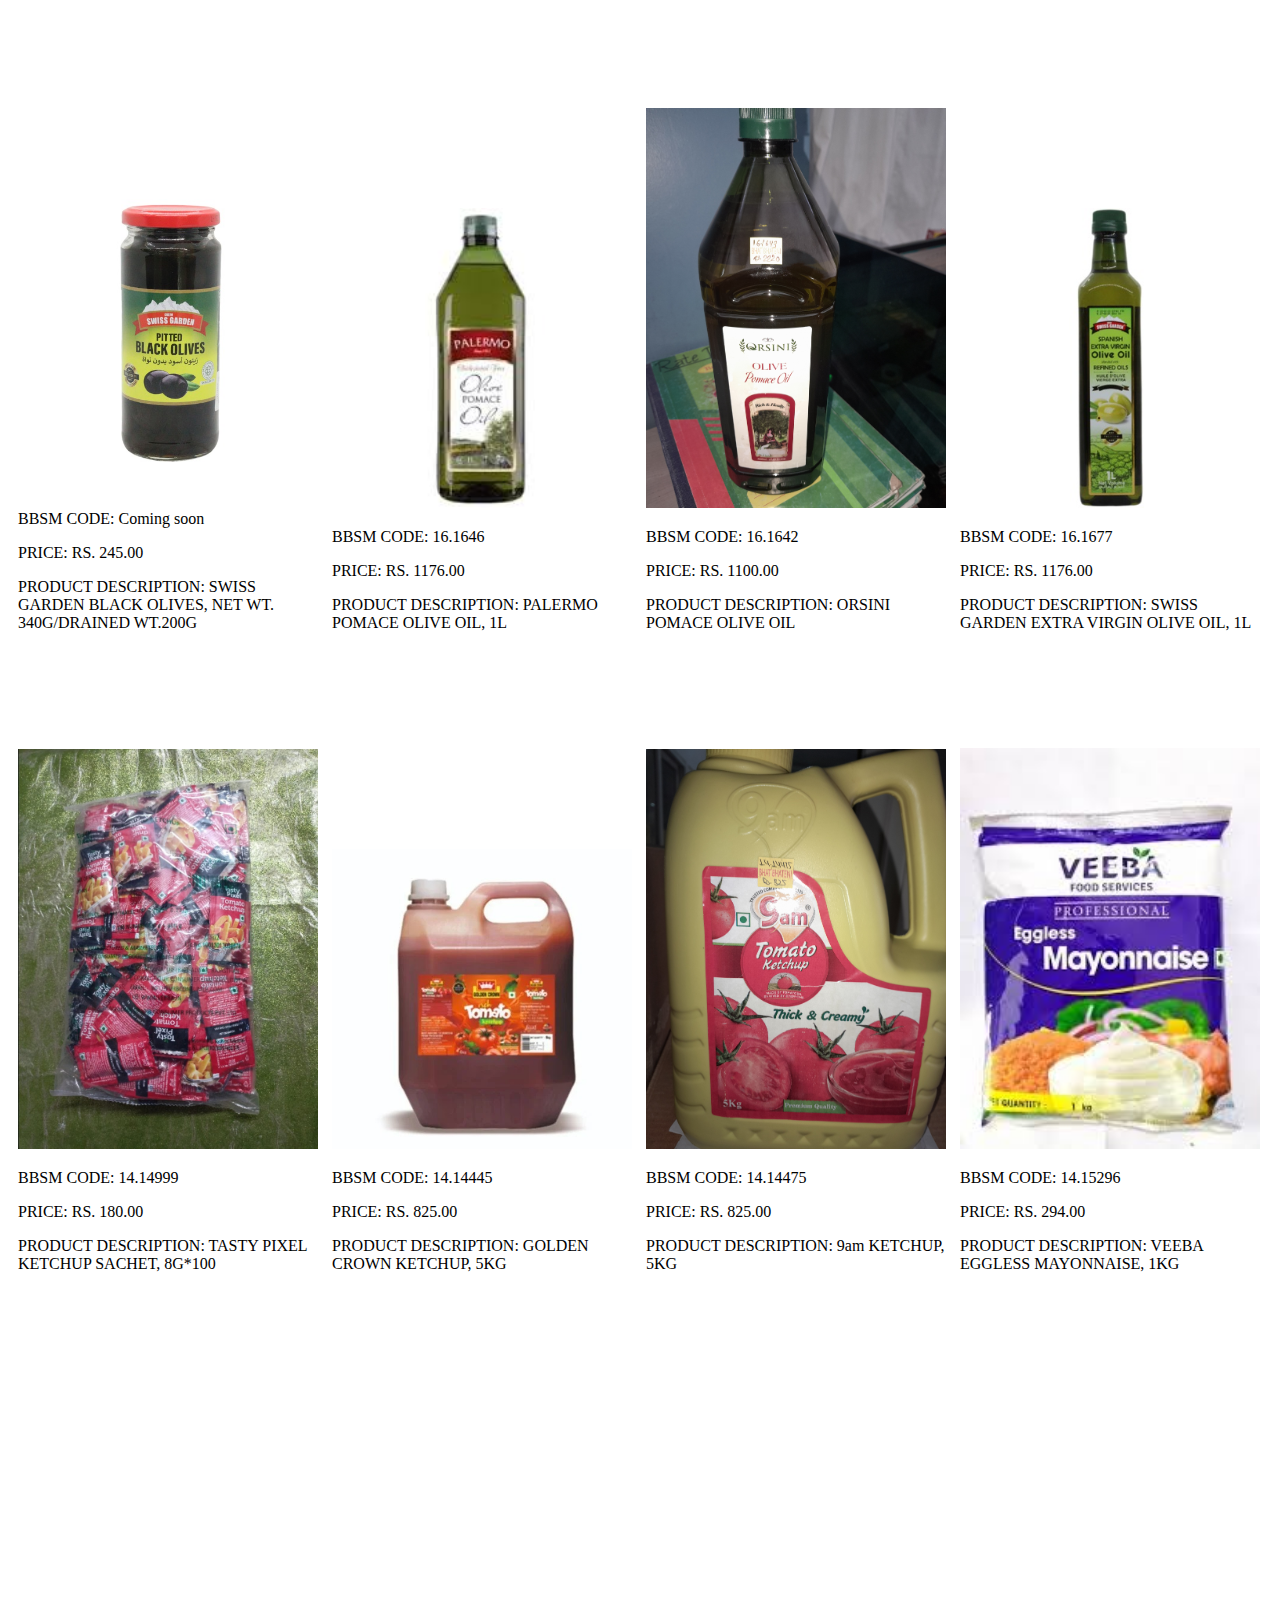
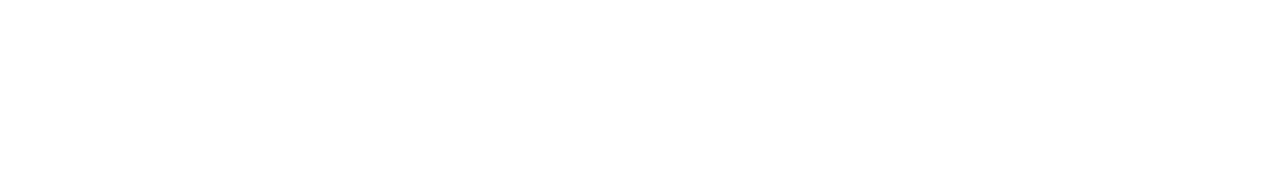
==== index.html @ e9f1bc5b "Add files via upload" ====
<!DOCTYPE html>
<html lang = "en">

<!--

<?xml version = 1.0"?>
<!DOCTYPE html PUBLIC "-//W3C//DTD XHTML 1.0 Strict//EN"
	"http://www.w3.org/TR/xhtml1/DTD/xhtml1-strict.dtd">
-->	
	
<!--index.html-->

<!--
<html xmlns = "http://www.w3.org/1999/xhtml">
-->
	<head>
		<meta charset="utf-8">
		<title>Welcome File</title>
		<style>
			.logoDiv{
				margin-top:100px;
				margin-left: 10px;
				display: inline-block;
				}
				
			.logoPic{
				width: 300px;
				
				}
				
			.lettersLogo{
				width:300px;
				}
				
			.bodyCSS{
				margin-bottom: 500px;
				}
		</style>		
	</head>

	<body class = "bodyCSS">
		
				<div class = "logoDiv">
					
					<div class = "imageLogo">
						<img class = "logoPic" src ="images/swissGardenBlackOlives.jpg">
					</div>
					
					
					<p class = "lettersLogo">BBSM CODE: Coming soon</p>
					<p class = "lettersLogo">PRICE: RS. 245.00</p>
					<p class = "lettersLogo">PRODUCT DESCRIPTION: SWISS GARDEN BLACK OLIVES, NET WT. 340G/DRAINED WT.200G</p>

				</div>	
			
						<div class = "logoDiv">
				
				<div class = "imageLogo">
					<img class = "logoPic" src ="images/palermoOliveOil.jpg">
				</div>
				
				
				<p class = "lettersLogo">BBSM CODE: 16.1646</p>
				<p class = "lettersLogo">PRICE: RS. 1176.00</p>
				<p class = "lettersLogo">PRODUCT DESCRIPTION: PALERMO POMACE OLIVE OIL, 1L</p>

			</div>	
			
			</div>	
			
						<div class = "logoDiv">
				
				<div class = "imageLogo">
					<img class = "logoPic" src ="images/orsiniOliveOil.jpg">
				</div>
				
				
				<p class = "lettersLogo">BBSM CODE: 16.1642</p>
				<p class = "lettersLogo">PRICE: RS. 1100.00</p>
				<p class = "lettersLogo">PRODUCT DESCRIPTION: ORSINI POMACE OLIVE OIL</p>

			</div>

			</div>	
			
						<div class = "logoDiv">
				
				<div class = "imageLogo">
					<img class = "logoPic" src ="images/swissGardenOliveOil.jpg">
				</div>
				
				
				<p class = "lettersLogo">BBSM CODE: 16.1677</p>
				<p class = "lettersLogo">PRICE: RS. 1176.00</p>
				<p class = "lettersLogo">PRODUCT DESCRIPTION: SWISS GARDEN EXTRA VIRGIN OLIVE OIL, 1L</p>

			</div>		

			</div>	
			
						<div class = "logoDiv">
				
				<div class = "imageLogo">
					<img class = "logoPic" src ="images/TPKetchupSachet.jpg">
				</div>
				
				
				<p class = "lettersLogo">BBSM CODE: 14.14999</p>
				<p class = "lettersLogo">PRICE: RS. 180.00</p>
				<p class = "lettersLogo">PRODUCT DESCRIPTION: TASTY PIXEL KETCHUP SACHET, 8G*100</p>

			</div>		

			</div>		

			</div>	
			
						<div class = "logoDiv">
				
				<div class = "imageLogo">
					<img class = "logoPic" src ="images/GCKetchup.jpg">
				</div>
				
				
				<p class = "lettersLogo">BBSM CODE: 14.14445</p>
				<p class = "lettersLogo">PRICE: RS. 825.00</p>
				<p class = "lettersLogo">PRODUCT DESCRIPTION: GOLDEN CROWN KETCHUP, 5KG</p>

			</div>		

			</div>	
			
						<div class = "logoDiv">
				
				<div class = "imageLogo">
					<img class = "logoPic" src ="images/9amKetchup.jpg">
				</div>
				
				
				<p class = "lettersLogo">BBSM CODE: 14.14475</p>
				<p class = "lettersLogo">PRICE: RS. 825.00</p>
				<p class = "lettersLogo">PRODUCT DESCRIPTION: 9am KETCHUP, 5KG</p>

			</div>	

				<div class = "logoDiv">
					
					<div class = "imageLogo">
						<img class = "logoPic" src ="images/veebaMayo.jpg">
					</div>
					
					
					<p class = "lettersLogo">BBSM CODE: 14.15296</p>
					<p class = "lettersLogo">PRICE: RS. 294.00</p>
					<p class = "lettersLogo">PRODUCT DESCRIPTION: VEEBA EGGLESS MAYONNAISE, 1KG</p>

				</div>	
			
	</body>		
</html>
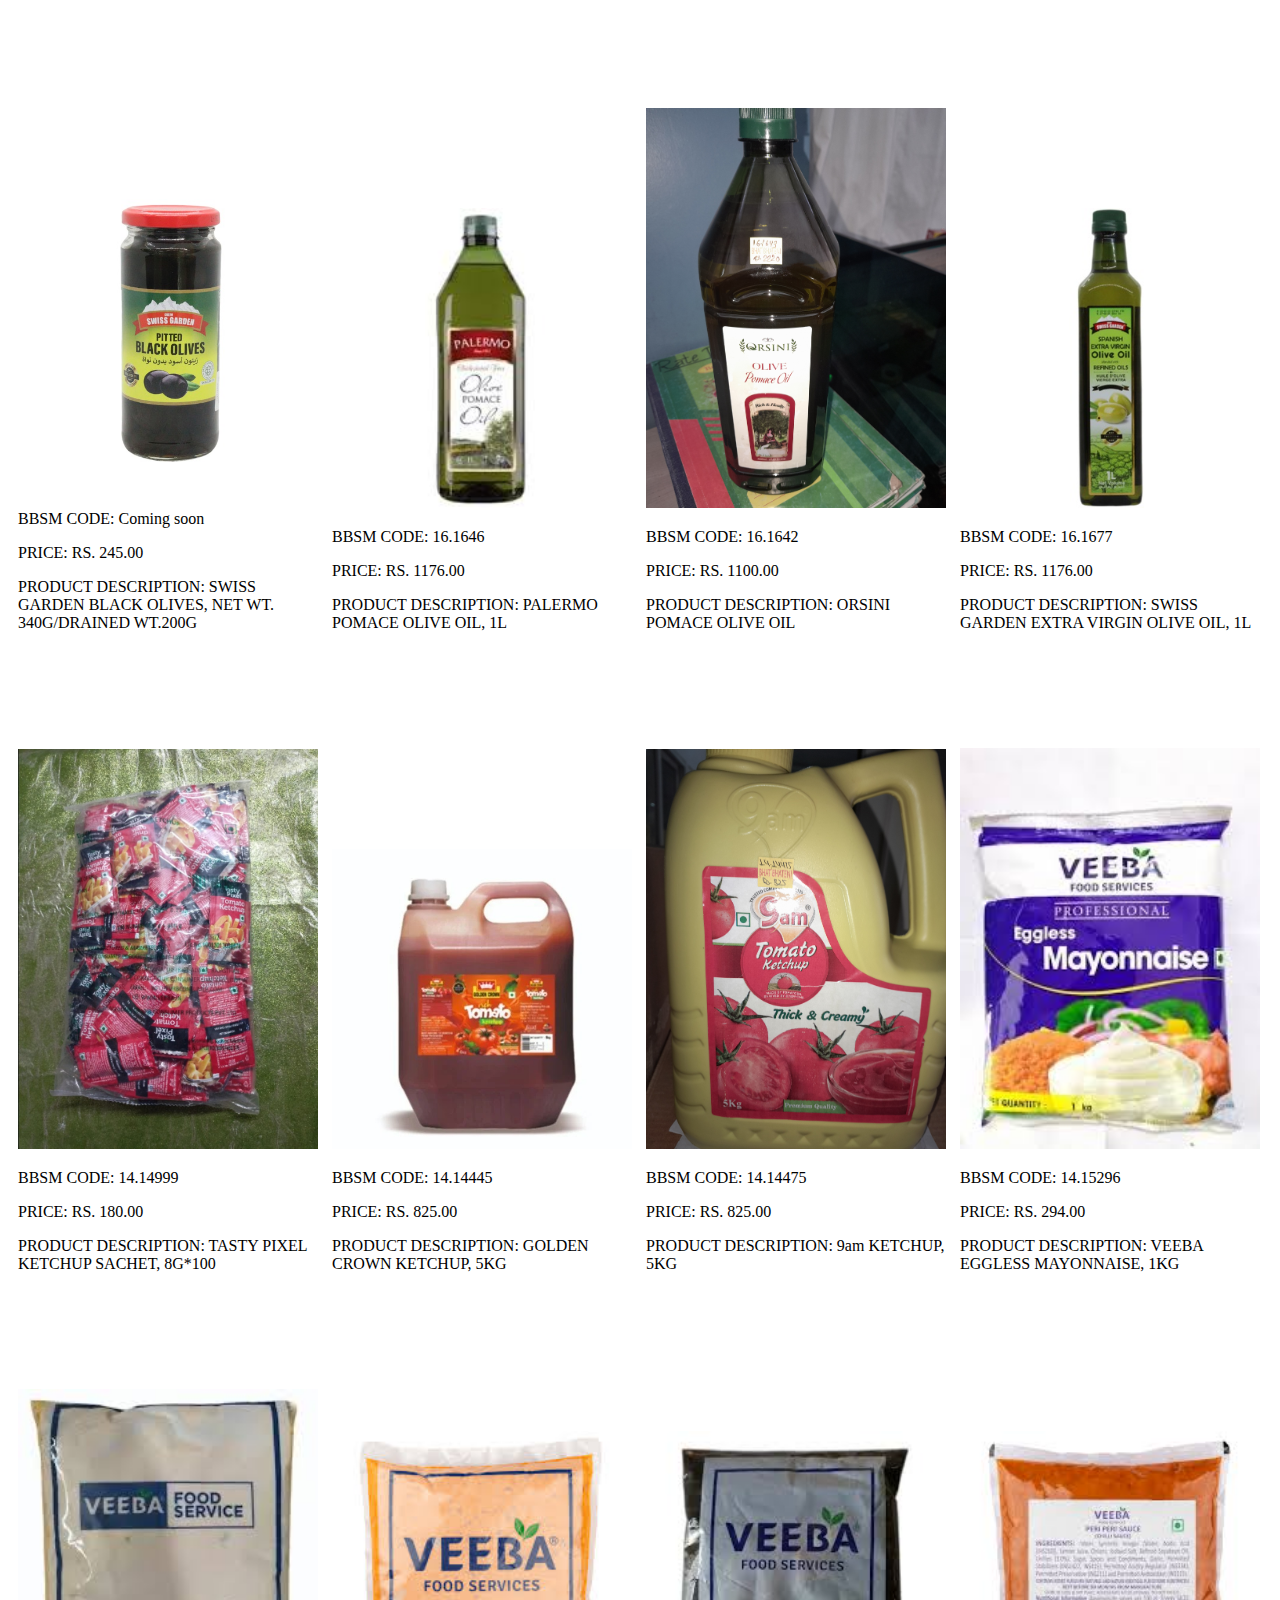
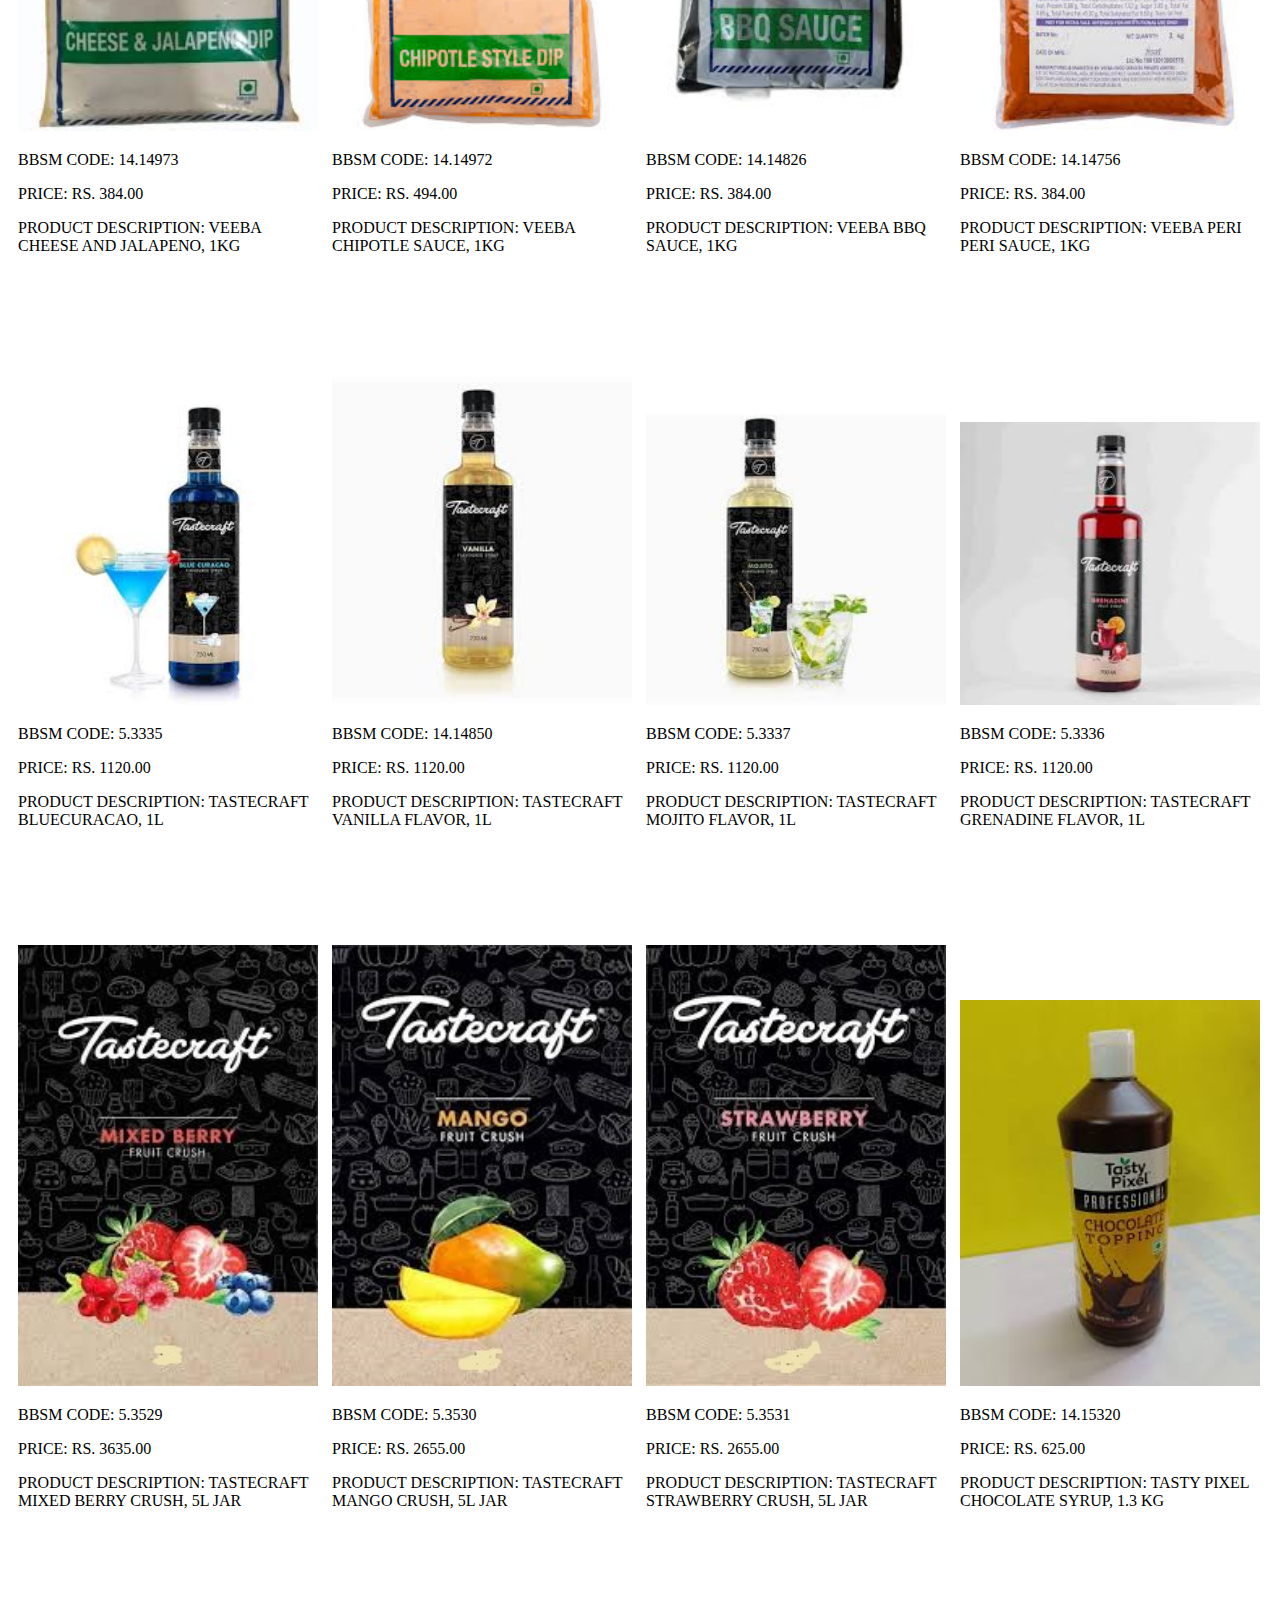
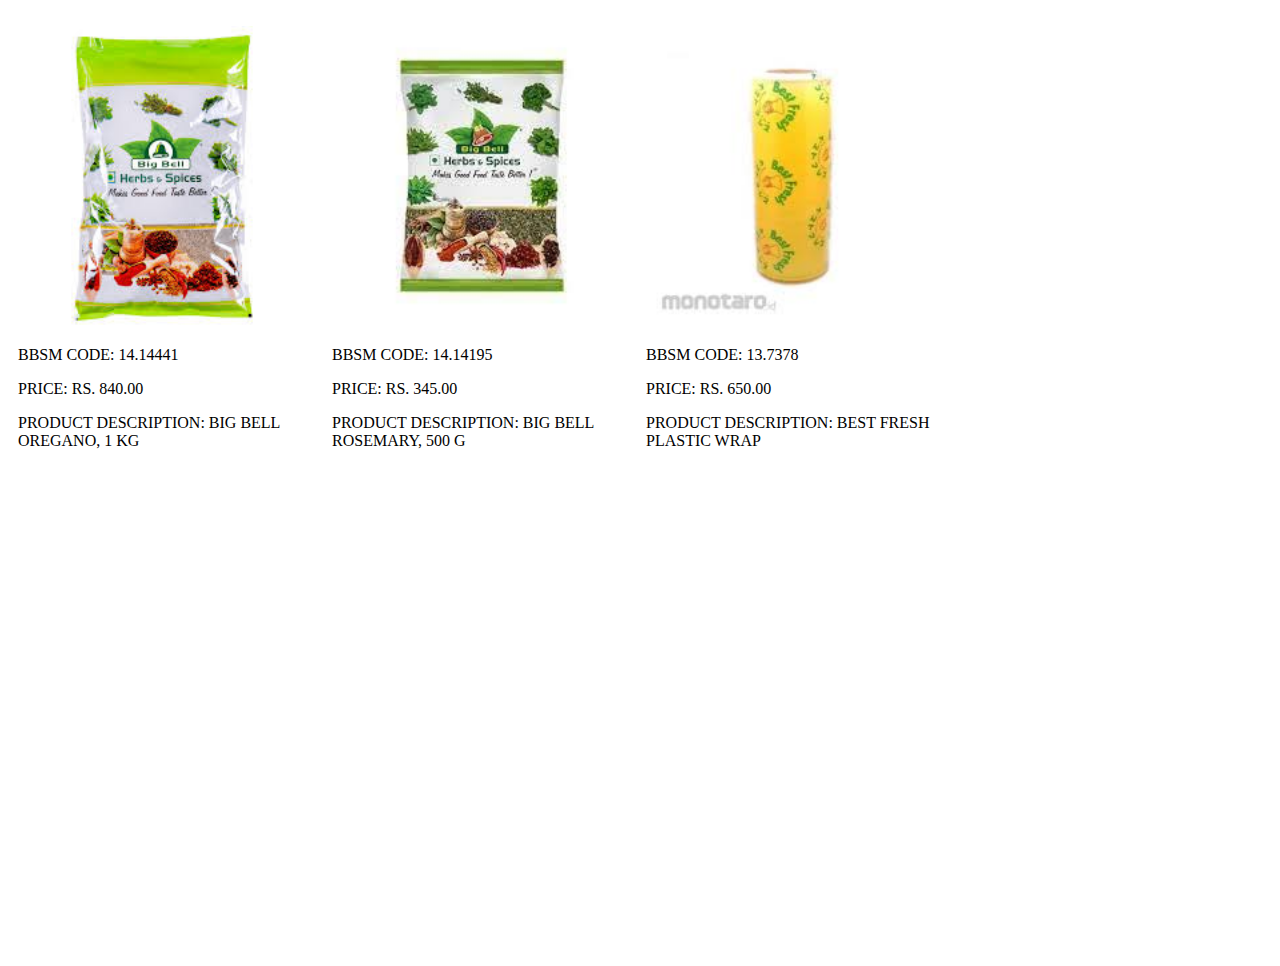
==== commit d99503b5: "Add files via upload" ====
--- a/index.html
+++ b/index.html
@@ -1,21 +1,10 @@
 <!DOCTYPE html>
 <html lang = "en">
 
-<!--
-
-<?xml version = 1.0"?>
-<!DOCTYPE html PUBLIC "-//W3C//DTD XHTML 1.0 Strict//EN"
-	"http://www.w3.org/TR/xhtml1/DTD/xhtml1-strict.dtd">
--->	
-	
-<!--index.html-->
-
-<!--
-<html xmlns = "http://www.w3.org/1999/xhtml">
--->
+
 	<head>
 		<meta charset="utf-8">
-		<title>Welcome File</title>
+		<title>Products for Pepe Pizza by BBSM</title>
 		<style>
 			.logoDiv{
 				margin-top:100px;
@@ -143,18 +132,199 @@
 
 			</div>	
 
-				<div class = "logoDiv">
-					
-					<div class = "imageLogo">
-						<img class = "logoPic" src ="images/veebaMayo.jpg">
-					</div>
-					
-					
-					<p class = "lettersLogo">BBSM CODE: 14.15296</p>
-					<p class = "lettersLogo">PRICE: RS. 294.00</p>
-					<p class = "lettersLogo">PRODUCT DESCRIPTION: VEEBA EGGLESS MAYONNAISE, 1KG</p>
-
-				</div>	
+			<div class = "logoDiv">
+				
+				<div class = "imageLogo">
+					<img class = "logoPic" src ="images/veebaMayo.jpg">
+				</div>
+				
+				
+				<p class = "lettersLogo">BBSM CODE: 14.15296</p>
+				<p class = "lettersLogo">PRICE: RS. 294.00</p>
+				<p class = "lettersLogo">PRODUCT DESCRIPTION: VEEBA EGGLESS MAYONNAISE, 1KG</p>
+
+			</div>	
+
+			<div class = "logoDiv">
+				
+				<div class = "imageLogo">
+					<img class = "logoPic" src ="images/veebaCheeseJalapeno.jpg">
+				</div>
+				
+				
+				<p class = "lettersLogo">BBSM CODE: 14.14973</p>
+				<p class = "lettersLogo">PRICE: RS. 384.00</p>
+				<p class = "lettersLogo">PRODUCT DESCRIPTION: VEEBA CHEESE AND JALAPENO, 1KG</p>
+
+			</div>				
+				
+			<div class = "logoDiv">
+				<div class = "imageLogo">
+					<img class = "logoPic" src ="images/veebaChipotle.jpg">
+				</div>
+				
+				
+				<p class = "lettersLogo">BBSM CODE: 14.14972</p>
+				<p class = "lettersLogo">PRICE: RS. 494.00</p>
+				<p class = "lettersLogo">PRODUCT DESCRIPTION: VEEBA CHIPOTLE SAUCE, 1KG</p>
+
+			</div>		
+
+			<div class = "logoDiv">
+				<div class = "imageLogo">
+					<img class = "logoPic" src ="images/veebaBbq.jpg">
+				</div>
+				
+				
+				<p class = "lettersLogo">BBSM CODE: 14.14826</p>
+				<p class = "lettersLogo">PRICE: RS. 384.00</p>
+				<p class = "lettersLogo">PRODUCT DESCRIPTION: VEEBA BBQ SAUCE, 1KG</p>
+
+			</div>		
+
+			<div class = "logoDiv">
+				<div class = "imageLogo">
+					<img class = "logoPic" src ="images/veebaPeriPeri.jpg">
+				</div>
+				
+				
+				<p class = "lettersLogo">BBSM CODE: 14.14756</p>
+				<p class = "lettersLogo">PRICE: RS. 384.00</p>
+				<p class = "lettersLogo">PRODUCT DESCRIPTION: VEEBA PERI PERI SAUCE, 1KG</p>
+
+			</div>	
+
+			<div class = "logoDiv">
+				<div class = "imageLogo">
+					<img class = "logoPic" src ="images/tasteCraftBlueCuracao.jpg">
+				</div>
+				
+				
+				<p class = "lettersLogo">BBSM CODE: 5.3335</p>
+				<p class = "lettersLogo">PRICE: RS. 1120.00</p>
+				<p class = "lettersLogo">PRODUCT DESCRIPTION: TASTECRAFT BLUECURACAO, 1L</p>
+
+			</div>		
+
+			<div class = "logoDiv">
+				<div class = "imageLogo">
+					<img class = "logoPic" src ="images/tasteCraftVanilla.jpg">
+				</div>
+				
+				
+				<p class = "lettersLogo">BBSM CODE: 14.14850</p>
+				<p class = "lettersLogo">PRICE: RS. 1120.00</p>
+				<p class = "lettersLogo">PRODUCT DESCRIPTION: TASTECRAFT VANILLA FLAVOR, 1L</p>
+
+			</div>	
+
+			<div class = "logoDiv">
+				<div class = "imageLogo">
+					<img class = "logoPic" src ="images/tasteCraftMojito.jpg">
+				</div>
+				
+				
+				<p class = "lettersLogo">BBSM CODE: 5.3337</p>
+				<p class = "lettersLogo">PRICE: RS. 1120.00</p>
+				<p class = "lettersLogo">PRODUCT DESCRIPTION: TASTECRAFT MOJITO FLAVOR, 1L</p>
+
+			</div>	
+
+			<div class = "logoDiv">
+				<div class = "imageLogo">
+					<img class = "logoPic" src ="images/tasteCraftGrenadine.jpg">
+				</div>
+				
+				
+				<p class = "lettersLogo">BBSM CODE: 5.3336</p>
+				<p class = "lettersLogo">PRICE: RS. 1120.00</p>
+				<p class = "lettersLogo">PRODUCT DESCRIPTION: TASTECRAFT GRENADINE FLAVOR, 1L</p>
+
+			</div>	
+
+			<div class = "logoDiv">
+				<div class = "imageLogo">
+					<img class = "logoPic" src ="images/tasteCraftMixedBerry.jpg">
+				</div>
+				
+				
+				<p class = "lettersLogo">BBSM CODE: 5.3529</p>
+				<p class = "lettersLogo">PRICE: RS. 3635.00</p>
+				<p class = "lettersLogo">PRODUCT DESCRIPTION: TASTECRAFT MIXED BERRY CRUSH, 5L JAR</p>
+
+			</div>	
+
+			<div class = "logoDiv">
+				<div class = "imageLogo">
+					<img class = "logoPic" src ="images/tasteCraftMango.jpg">
+				</div>
+				
+				
+				<p class = "lettersLogo">BBSM CODE: 5.3530</p>
+				<p class = "lettersLogo">PRICE: RS. 2655.00</p>
+				<p class = "lettersLogo">PRODUCT DESCRIPTION: TASTECRAFT MANGO CRUSH, 5L JAR</p>
+
+			</div>
+
+			<div class = "logoDiv">
+				<div class = "imageLogo">
+					<img class = "logoPic" src ="images/tasteCraftStrawberry.jpg">
+				</div>
+				
+				
+				<p class = "lettersLogo">BBSM CODE: 5.3531</p>
+				<p class = "lettersLogo">PRICE: RS. 2655.00</p>
+				<p class = "lettersLogo">PRODUCT DESCRIPTION: TASTECRAFT STRAWBERRY CRUSH, 5L JAR</p>
+
+			</div>	
+
+			<div class = "logoDiv">
+				<div class = "imageLogo">
+					<img class = "logoPic" src ="images/TPChocolateSyrup.jpg">
+				</div>
+				
+				
+				<p class = "lettersLogo">BBSM CODE: 14.15320</p>
+				<p class = "lettersLogo">PRICE: RS. 625.00</p>
+				<p class = "lettersLogo">PRODUCT DESCRIPTION: TASTY PIXEL CHOCOLATE SYRUP, 1.3 KG</p>
+
+			</div>		
+
+			<div class = "logoDiv">
+				<div class = "imageLogo">
+					<img class = "logoPic" src ="images/BBOregano.jpg">
+				</div>
+				
+				
+				<p class = "lettersLogo">BBSM CODE: 14.14441</p>
+				<p class = "lettersLogo">PRICE: RS. 840.00</p>
+				<p class = "lettersLogo">PRODUCT DESCRIPTION: BIG BELL OREGANO, 1 KG</p>
+
+			</div>		
+
+			<div class = "logoDiv">
+				<div class = "imageLogo">
+					<img class = "logoPic" src ="images/BBRosemary.jpg">
+				</div>
+				
+				
+				<p class = "lettersLogo">BBSM CODE: 14.14195</p>
+				<p class = "lettersLogo">PRICE: RS. 345.00</p>
+				<p class = "lettersLogo">PRODUCT DESCRIPTION: BIG BELL ROSEMARY, 500 G</p>
+
+			</div>	
+
+			<div class = "logoDiv">
+				<div class = "imageLogo">
+					<img class = "logoPic" src ="images/BFPlasticWrap.jpg">
+				</div>
+				
+				
+				<p class = "lettersLogo">BBSM CODE: 13.7378</p>
+				<p class = "lettersLogo">PRICE: RS. 650.00</p>
+				<p class = "lettersLogo">PRODUCT DESCRIPTION: BEST FRESH PLASTIC WRAP</p>
+
+			</div>				
 			
 	</body>		
 </html>	
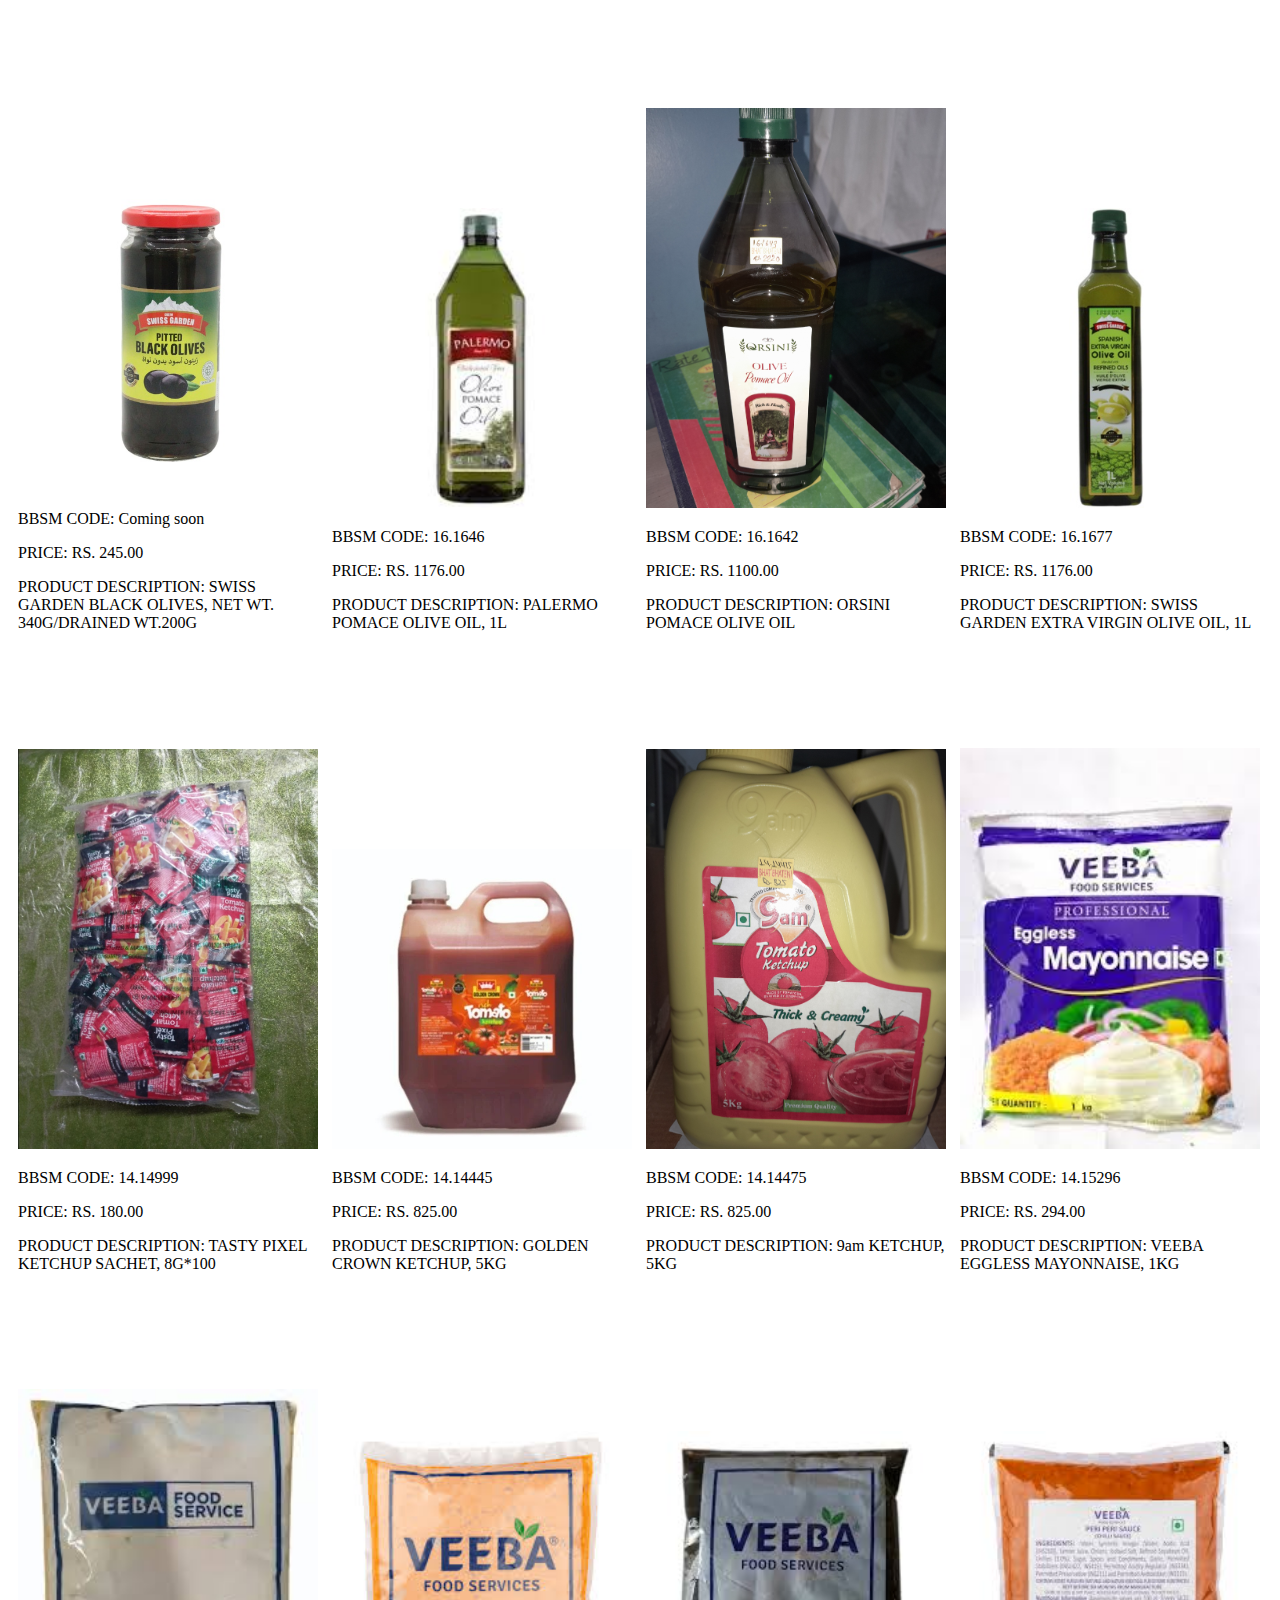
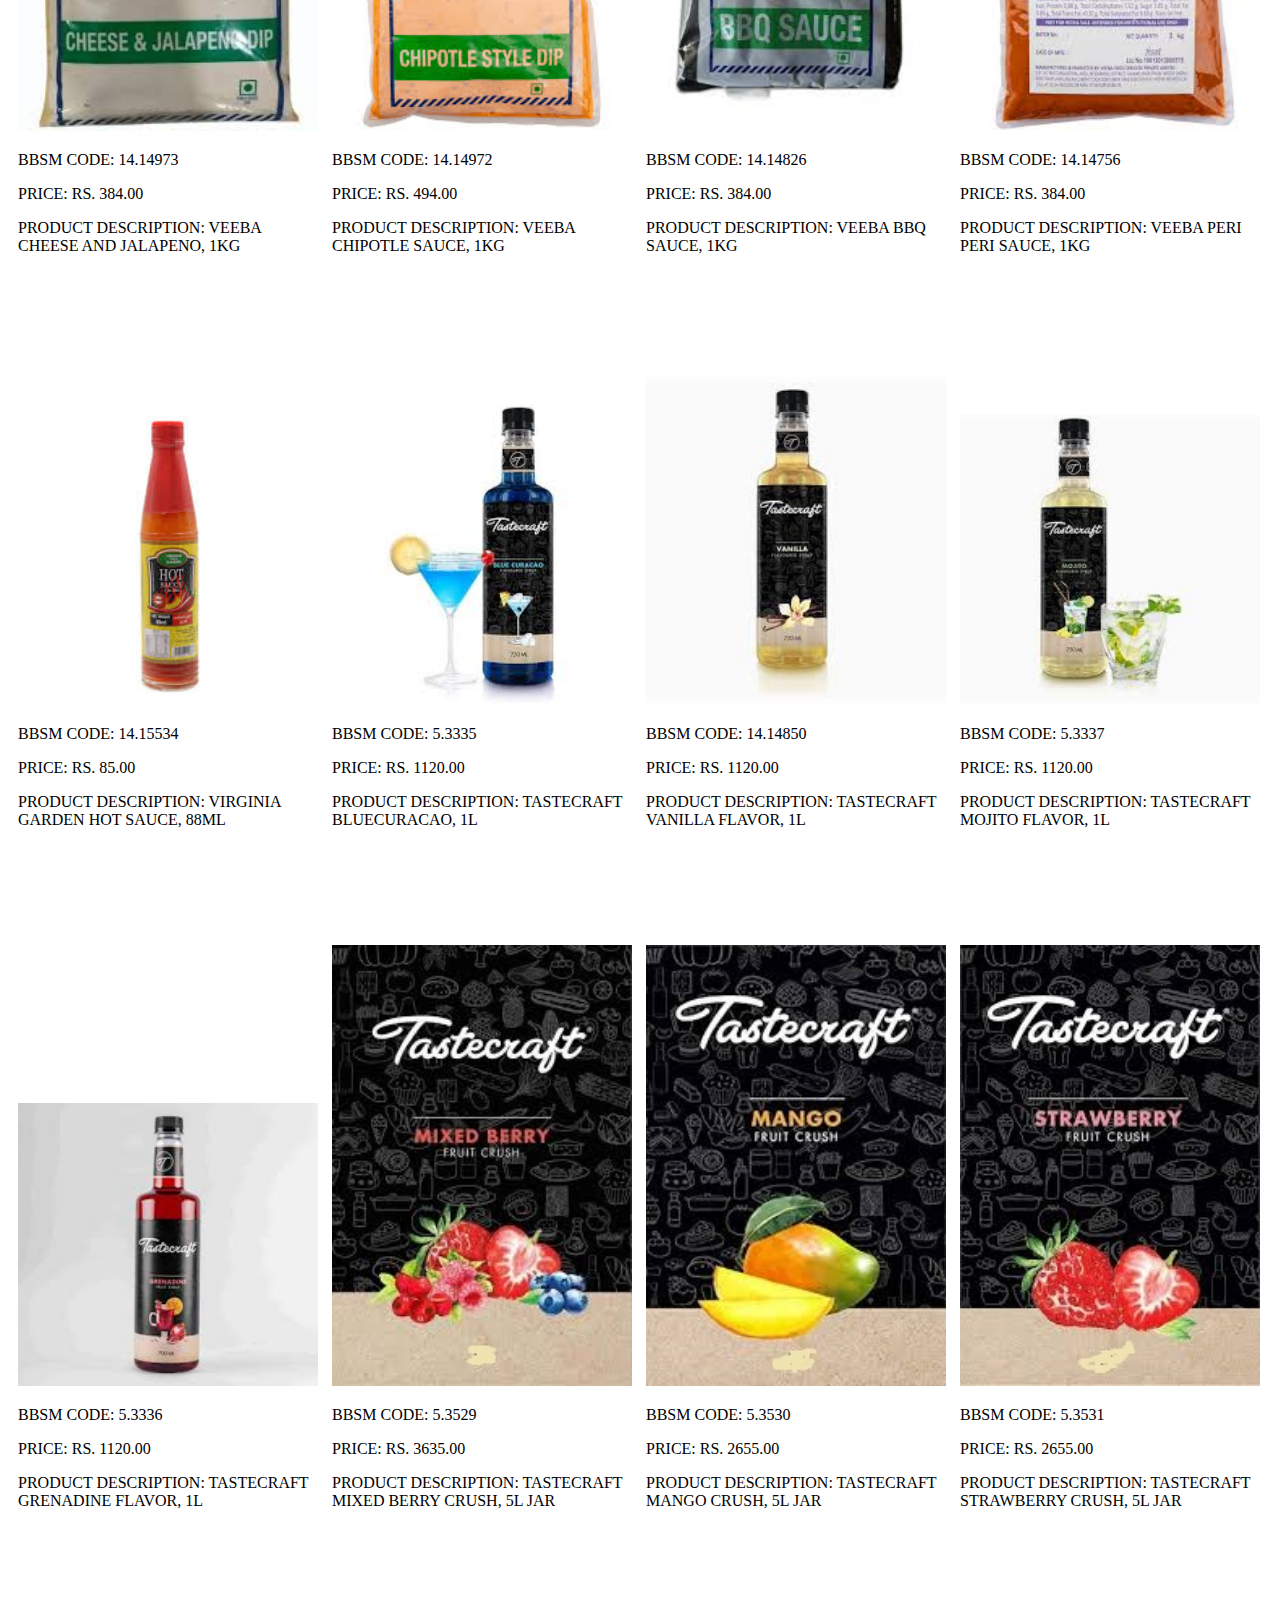
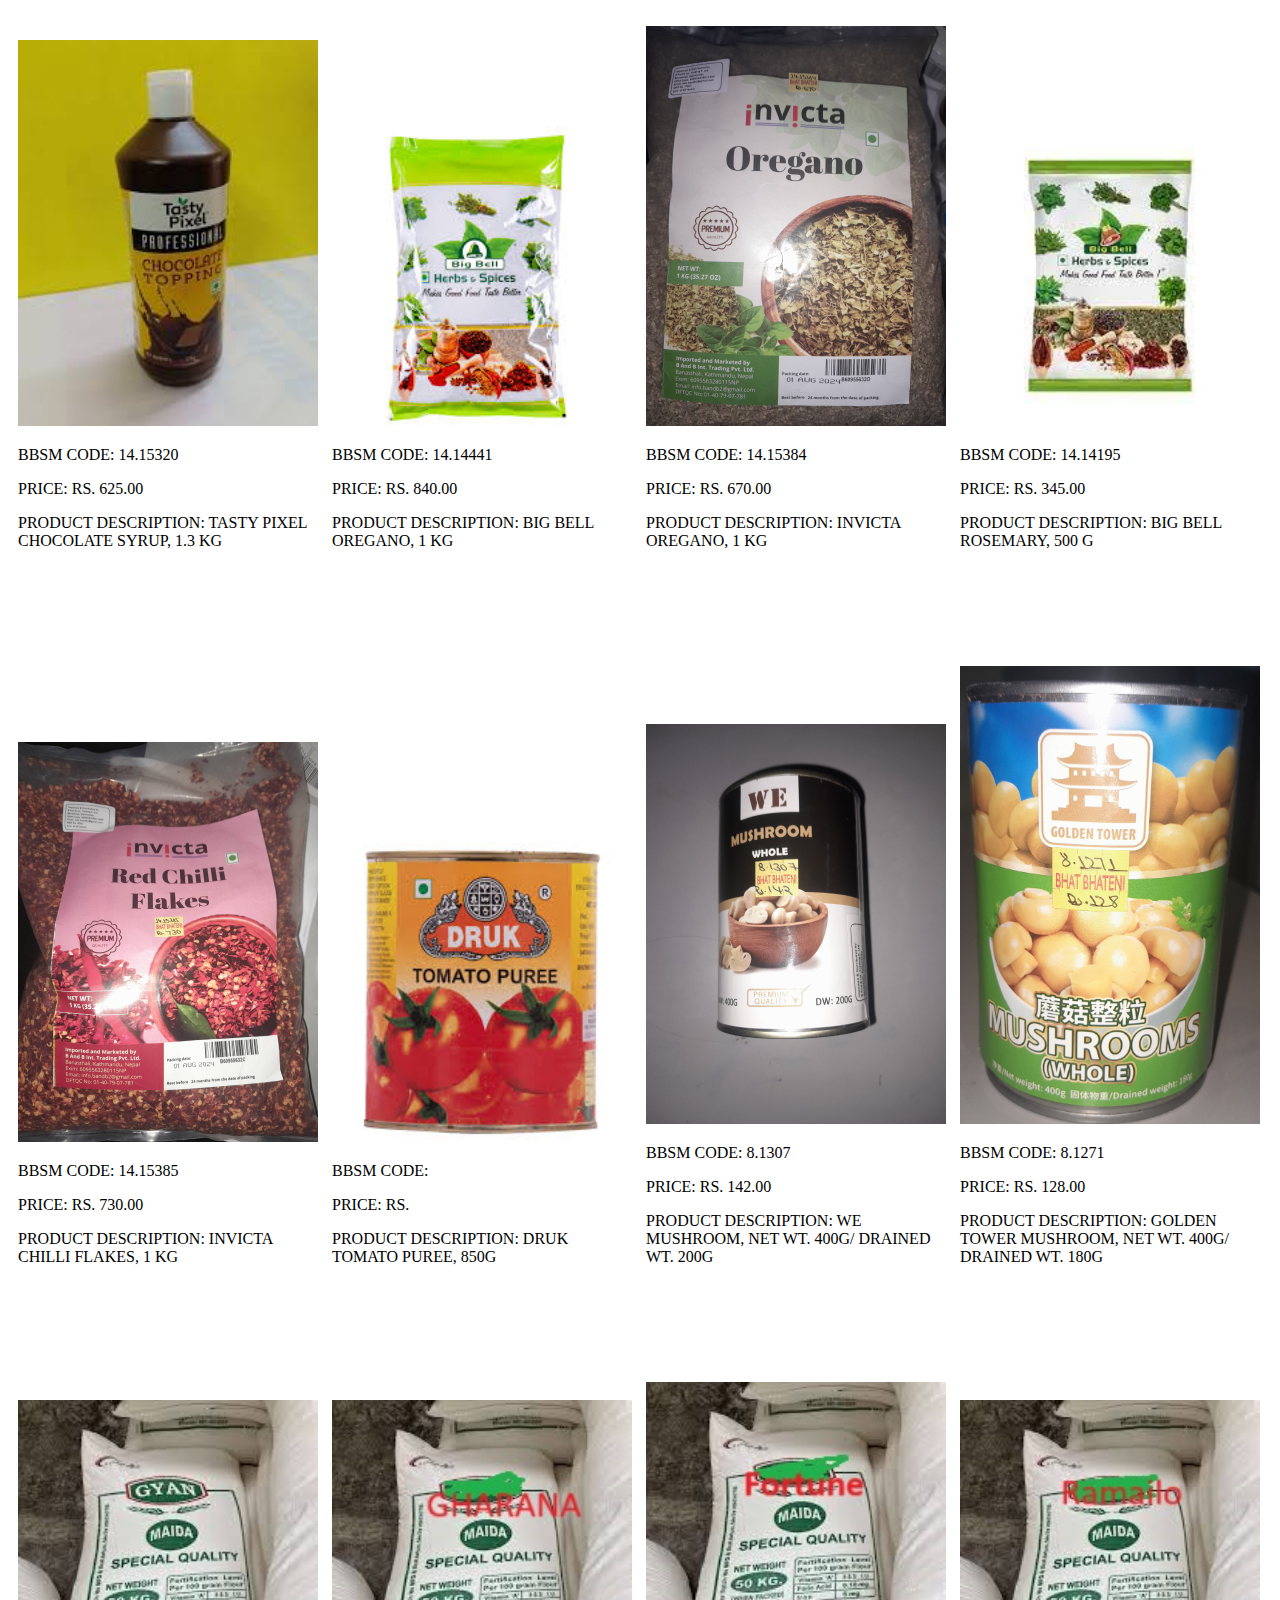
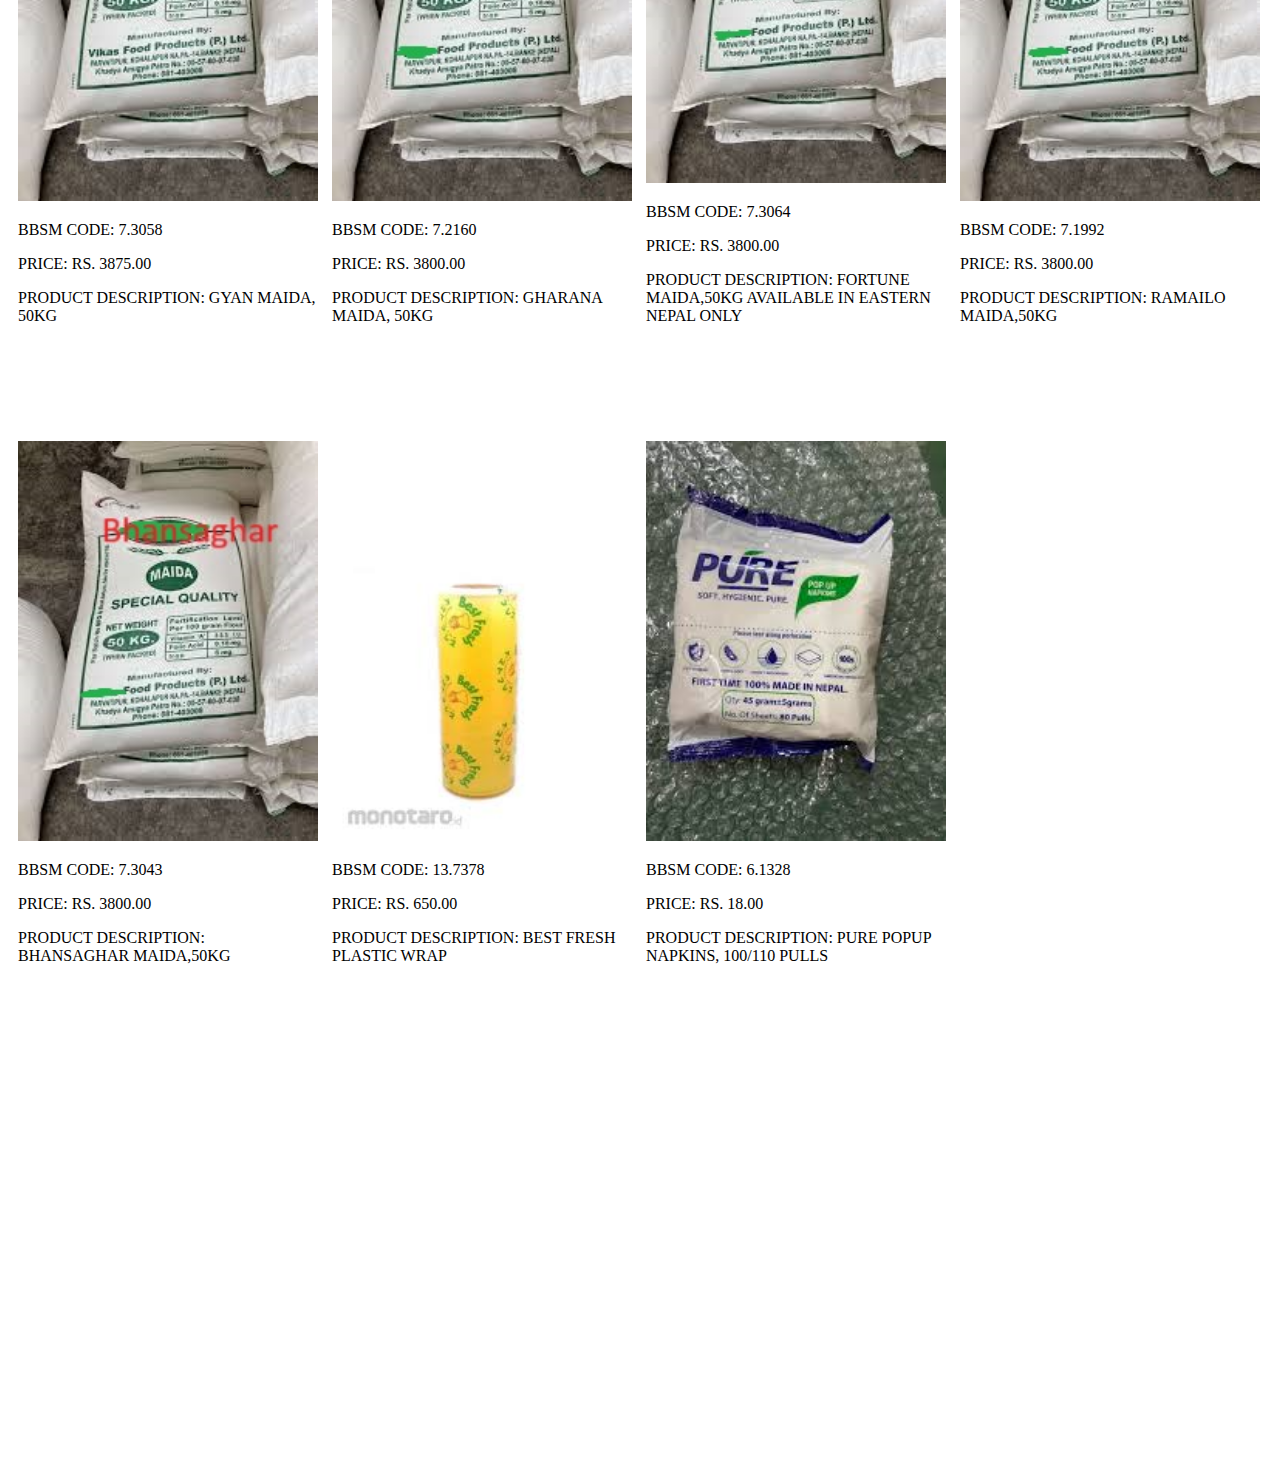
==== commit 0a691874: "Add files via upload" ====
--- a/index.html
+++ b/index.html
@@ -196,6 +196,19 @@
 
 			<div class = "logoDiv">
 				<div class = "imageLogo">
+					<img class = "logoPic" src ="images/VGHotSauce.jpg">
+				</div>
+				
+				
+				<p class = "lettersLogo">BBSM CODE: 14.15534</p>
+				<p class = "lettersLogo">PRICE: RS. 85.00</p>
+				<p class = "lettersLogo">PRODUCT DESCRIPTION: VIRGINIA GARDEN HOT SAUCE, 88ML</p>
+
+			</div>				
+			
+
+			<div class = "logoDiv">
+				<div class = "imageLogo">
 					<img class = "logoPic" src ="images/tasteCraftBlueCuracao.jpg">
 				</div>
 				
@@ -300,7 +313,19 @@
 				<p class = "lettersLogo">PRICE: RS. 840.00</p>
 				<p class = "lettersLogo">PRODUCT DESCRIPTION: BIG BELL OREGANO, 1 KG</p>
 
-			</div>		
+			</div>	
+
+			<div class = "logoDiv">
+				<div class = "imageLogo">
+					<img class = "logoPic" src ="images/invictaOregano.jpg">
+				</div>
+				
+				
+				<p class = "lettersLogo">BBSM CODE: 14.15384</p>
+				<p class = "lettersLogo">PRICE: RS. 670.00</p>
+				<p class = "lettersLogo">PRODUCT DESCRIPTION: INVICTA OREGANO, 1 KG</p>
+
+			</div>			
 
 			<div class = "logoDiv">
 				<div class = "imageLogo">
@@ -313,6 +338,116 @@
 				<p class = "lettersLogo">PRODUCT DESCRIPTION: BIG BELL ROSEMARY, 500 G</p>
 
 			</div>	
+			
+			<div class = "logoDiv">
+				<div class = "imageLogo">
+					<img class = "logoPic" src ="images/invictaChilliFlakes.jpg">
+				</div>
+				
+				
+				<p class = "lettersLogo">BBSM CODE: 14.15385</p>
+				<p class = "lettersLogo">PRICE: RS. 730.00</p>
+				<p class = "lettersLogo">PRODUCT DESCRIPTION: INVICTA CHILLI FLAKES, 1 KG</p>
+
+			</div>			
+
+			<div class = "logoDiv">
+				<div class = "imageLogo">
+					<img class = "logoPic" src ="images/drukTomatoPuree.jpg">
+				</div>
+				
+				
+				<p class = "lettersLogo">BBSM CODE: </p>
+				<p class = "lettersLogo">PRICE: RS. </p>
+				<p class = "lettersLogo">PRODUCT DESCRIPTION: DRUK TOMATO PUREE, 850G</p>
+
+			</div>	
+			
+			<div class = "logoDiv">
+				<div class = "imageLogo">
+					<img class = "logoPic" src ="images/weMushroom.jpg">
+				</div>
+				
+				
+				<p class = "lettersLogo">BBSM CODE: 8.1307</p>
+				<p class = "lettersLogo">PRICE: RS. 142.00 </p>
+				<p class = "lettersLogo">PRODUCT DESCRIPTION: WE MUSHROOM, NET WT. 400G/ DRAINED WT. 200G</p>
+
+			</div>		
+
+			<div class = "logoDiv">
+				<div class = "imageLogo">
+					<img class = "logoPic" src ="images/GTMushroom.jpg">
+				</div>
+				
+				
+				<p class = "lettersLogo">BBSM CODE: 8.1271</p>
+				<p class = "lettersLogo">PRICE: RS. 128.00 </p>
+				<p class = "lettersLogo">PRODUCT DESCRIPTION: GOLDEN TOWER MUSHROOM, NET WT. 400G/ DRAINED WT. 180G</p>
+
+			</div>				
+
+			<div class = "logoDiv">
+				<div class = "imageLogo">
+					<img class = "logoPic" src ="images/gyanMaida.jpg">
+				</div>
+				
+				
+				<p class = "lettersLogo">BBSM CODE: 7.3058</p>
+				<p class = "lettersLogo">PRICE: RS. 3875.00</p>
+				<p class = "lettersLogo">PRODUCT DESCRIPTION: GYAN MAIDA, 50KG</p>
+
+			</div>	
+
+			<div class = "logoDiv">
+				<div class = "imageLogo">
+					<img class = "logoPic" src ="images/gharanaMaida.jpg">
+				</div>
+				
+				
+				<p class = "lettersLogo">BBSM CODE: 7.2160</p>
+				<p class = "lettersLogo">PRICE: RS. 3800.00</p>
+				<p class = "lettersLogo">PRODUCT DESCRIPTION: GHARANA MAIDA, 50KG</p>
+
+			</div>		
+
+			<div class = "logoDiv">
+				<div class = "imageLogo">
+					<img class = "logoPic" src ="images/fortuneMaida.jpg">
+				</div>
+				
+				
+				<p class = "lettersLogo">BBSM CODE: 7.3064</p>
+				<p class = "lettersLogo">PRICE: RS. 3800.00</p>
+				<p class = "lettersLogo">PRODUCT DESCRIPTION: FORTUNE MAIDA,50KG AVAILABLE IN EASTERN NEPAL ONLY</p>
+
+			</div>	
+
+			</div>		
+
+			<div class = "logoDiv">
+				<div class = "imageLogo">
+					<img class = "logoPic" src ="images/ramailoMaida.jpg">
+				</div>
+				
+				
+				<p class = "lettersLogo">BBSM CODE: 7.1992</p>
+				<p class = "lettersLogo">PRICE: RS. 3800.00</p>
+				<p class = "lettersLogo">PRODUCT DESCRIPTION: RAMAILO MAIDA,50KG</p>
+
+			</div>	
+
+			<div class = "logoDiv">
+				<div class = "imageLogo">
+					<img class = "logoPic" src ="images/bhansagharMaida.jpg">
+				</div>
+				
+				
+				<p class = "lettersLogo">BBSM CODE: 7.3043</p>
+				<p class = "lettersLogo">PRICE: RS. 3800.00</p>
+				<p class = "lettersLogo">PRODUCT DESCRIPTION: BHANSAGHAR MAIDA,50KG</p>
+
+			</div>	
 
 			<div class = "logoDiv">
 				<div class = "imageLogo">
@@ -324,7 +459,20 @@
 				<p class = "lettersLogo">PRICE: RS. 650.00</p>
 				<p class = "lettersLogo">PRODUCT DESCRIPTION: BEST FRESH PLASTIC WRAP</p>
 
+			</div>	
+			
+			<div class = "logoDiv">
+				<div class = "imageLogo">
+					<img class = "logoPic" src ="images/purePopup.jpg">
+				</div>
+				
+				
+				<p class = "lettersLogo">BBSM CODE: 6.1328</p>
+				<p class = "lettersLogo">PRICE: RS. 18.00</p>
+				<p class = "lettersLogo">PRODUCT DESCRIPTION: PURE POPUP NAPKINS, 100/110 PULLS</p>
+
 			</div>				
+			
 			
 	</body>		
 </html>	
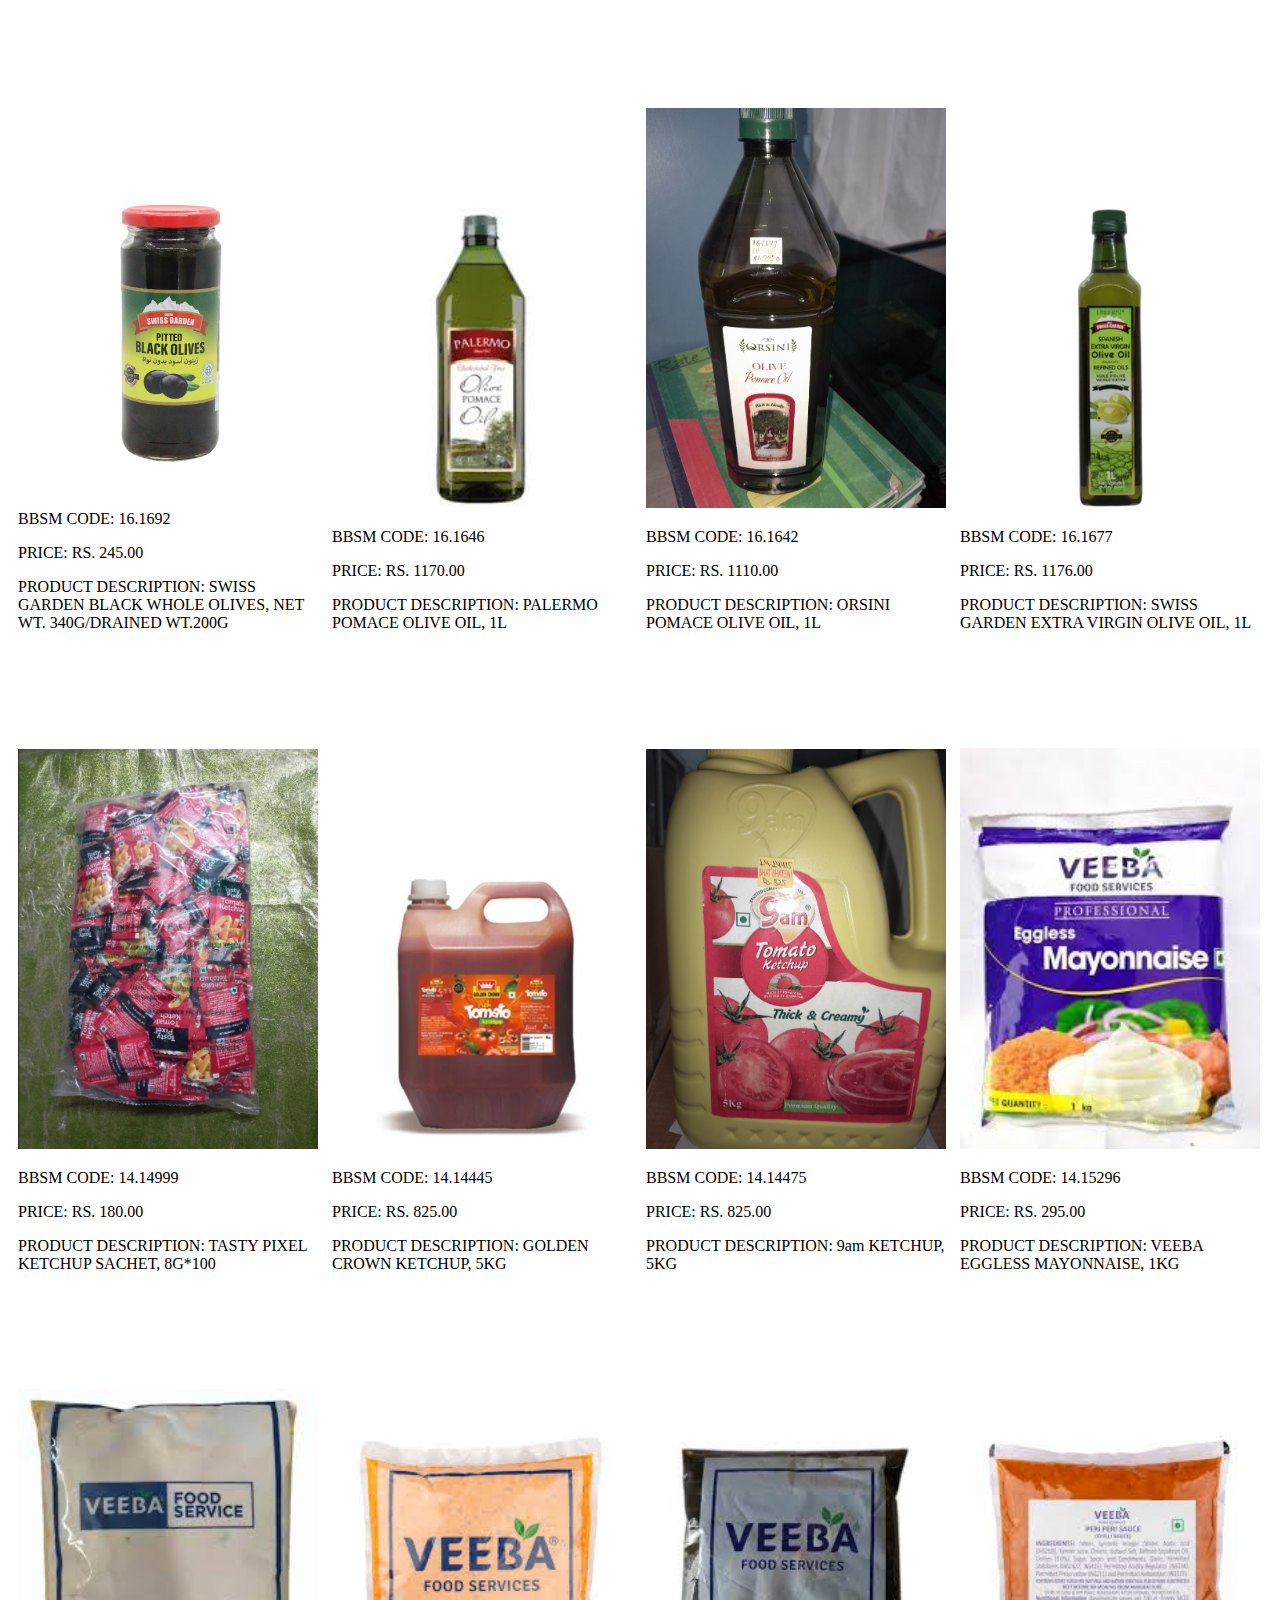
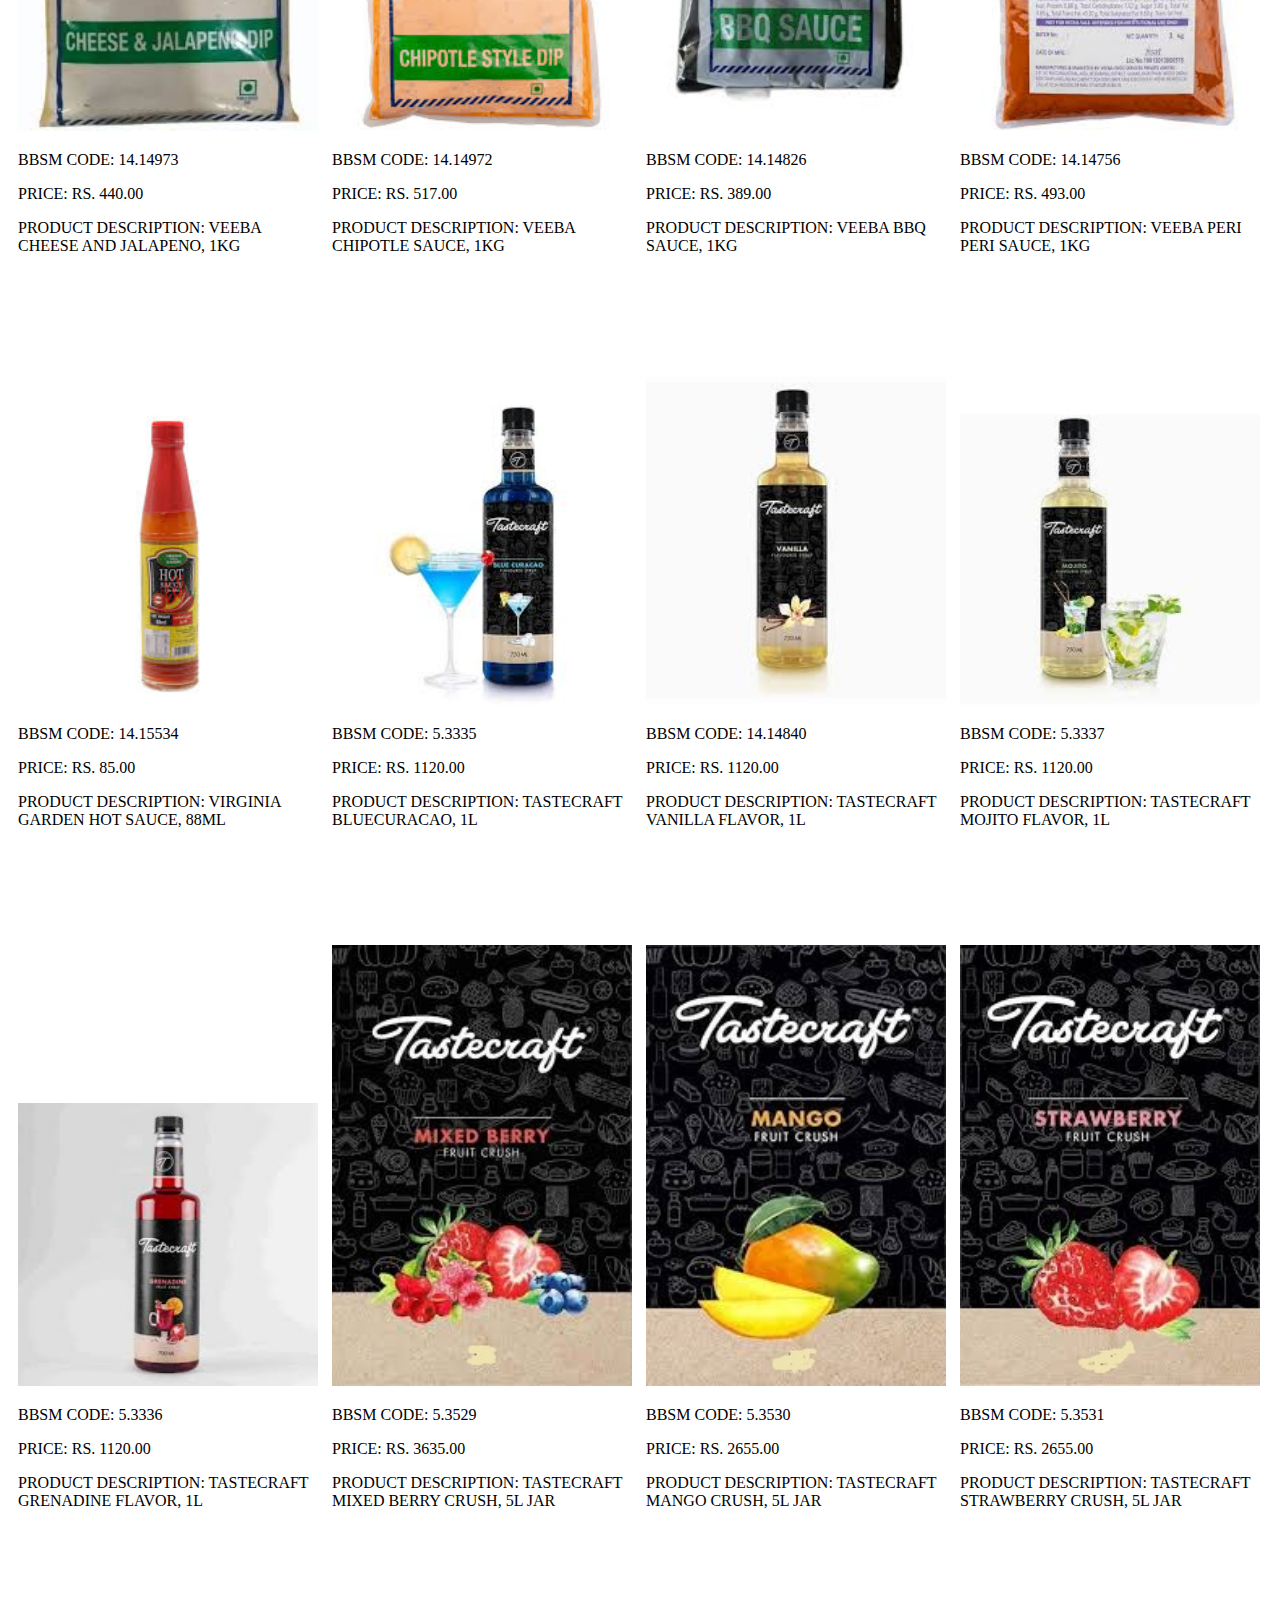
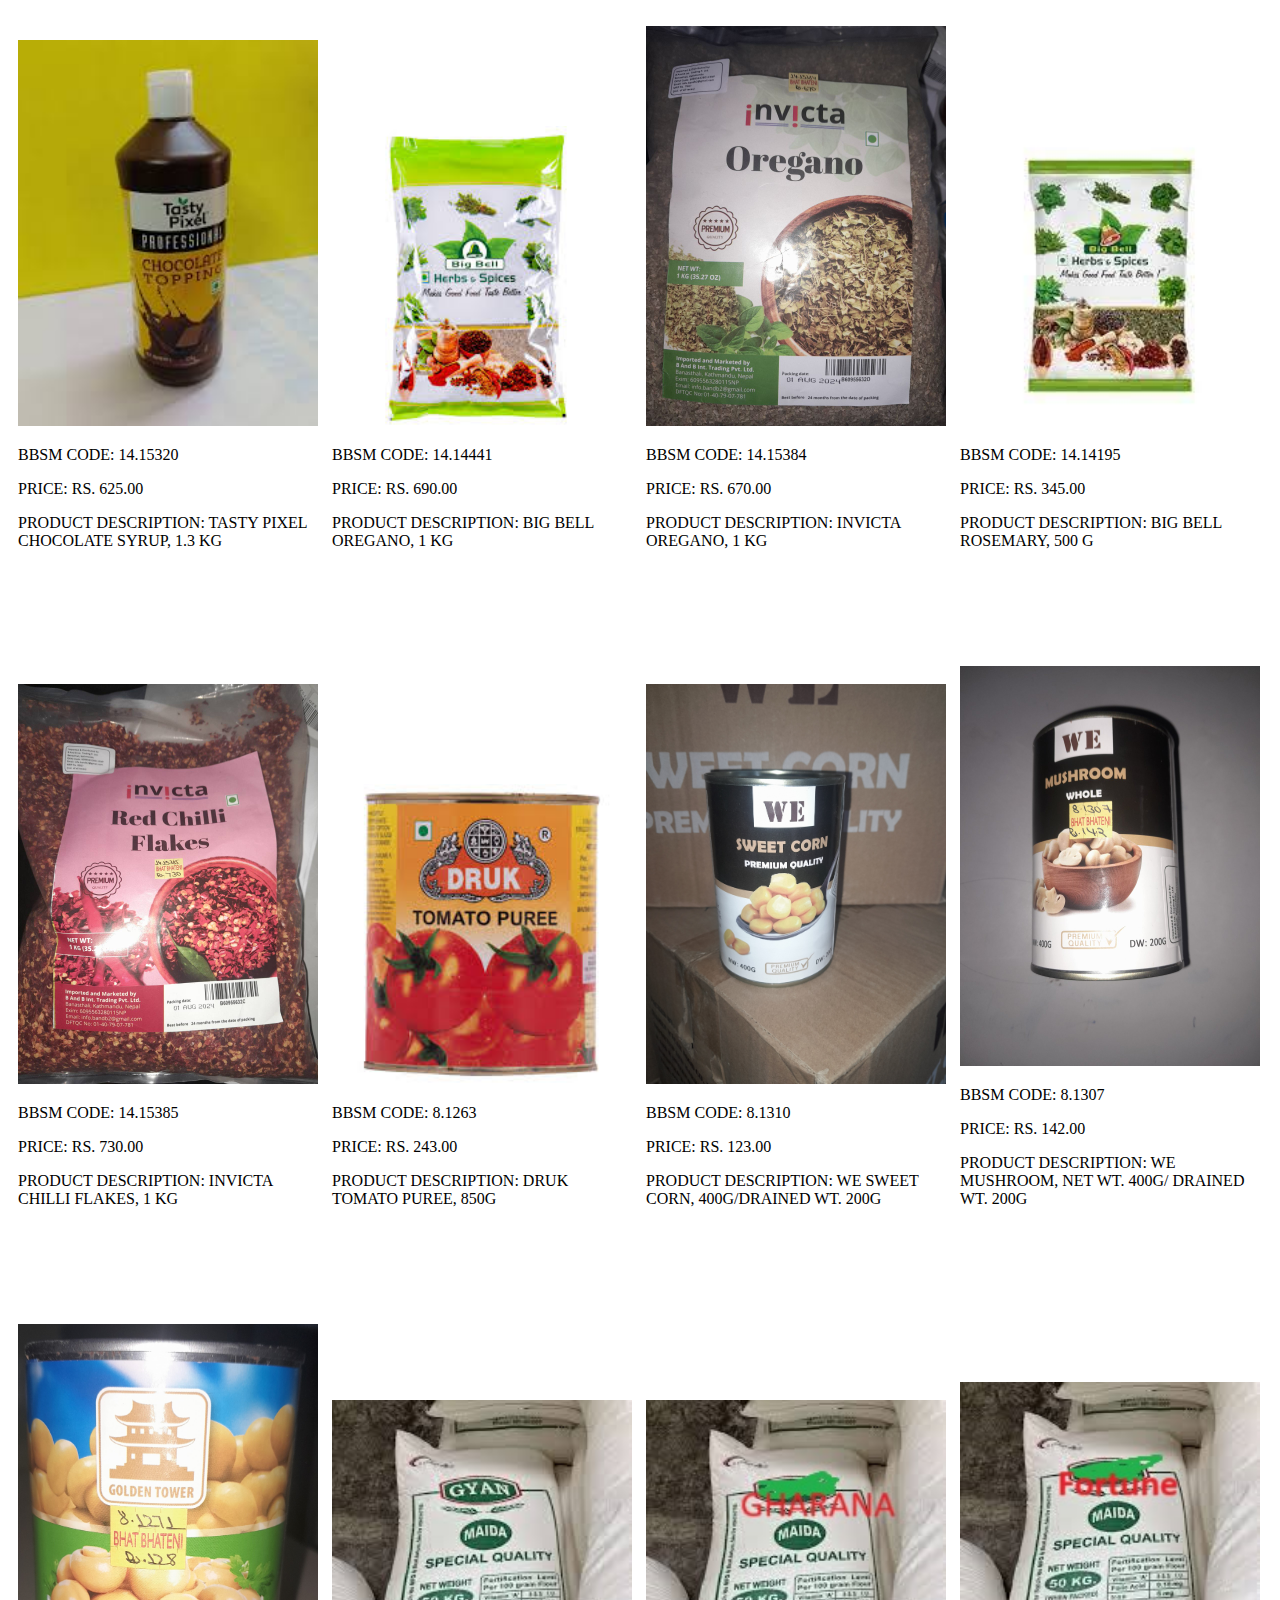
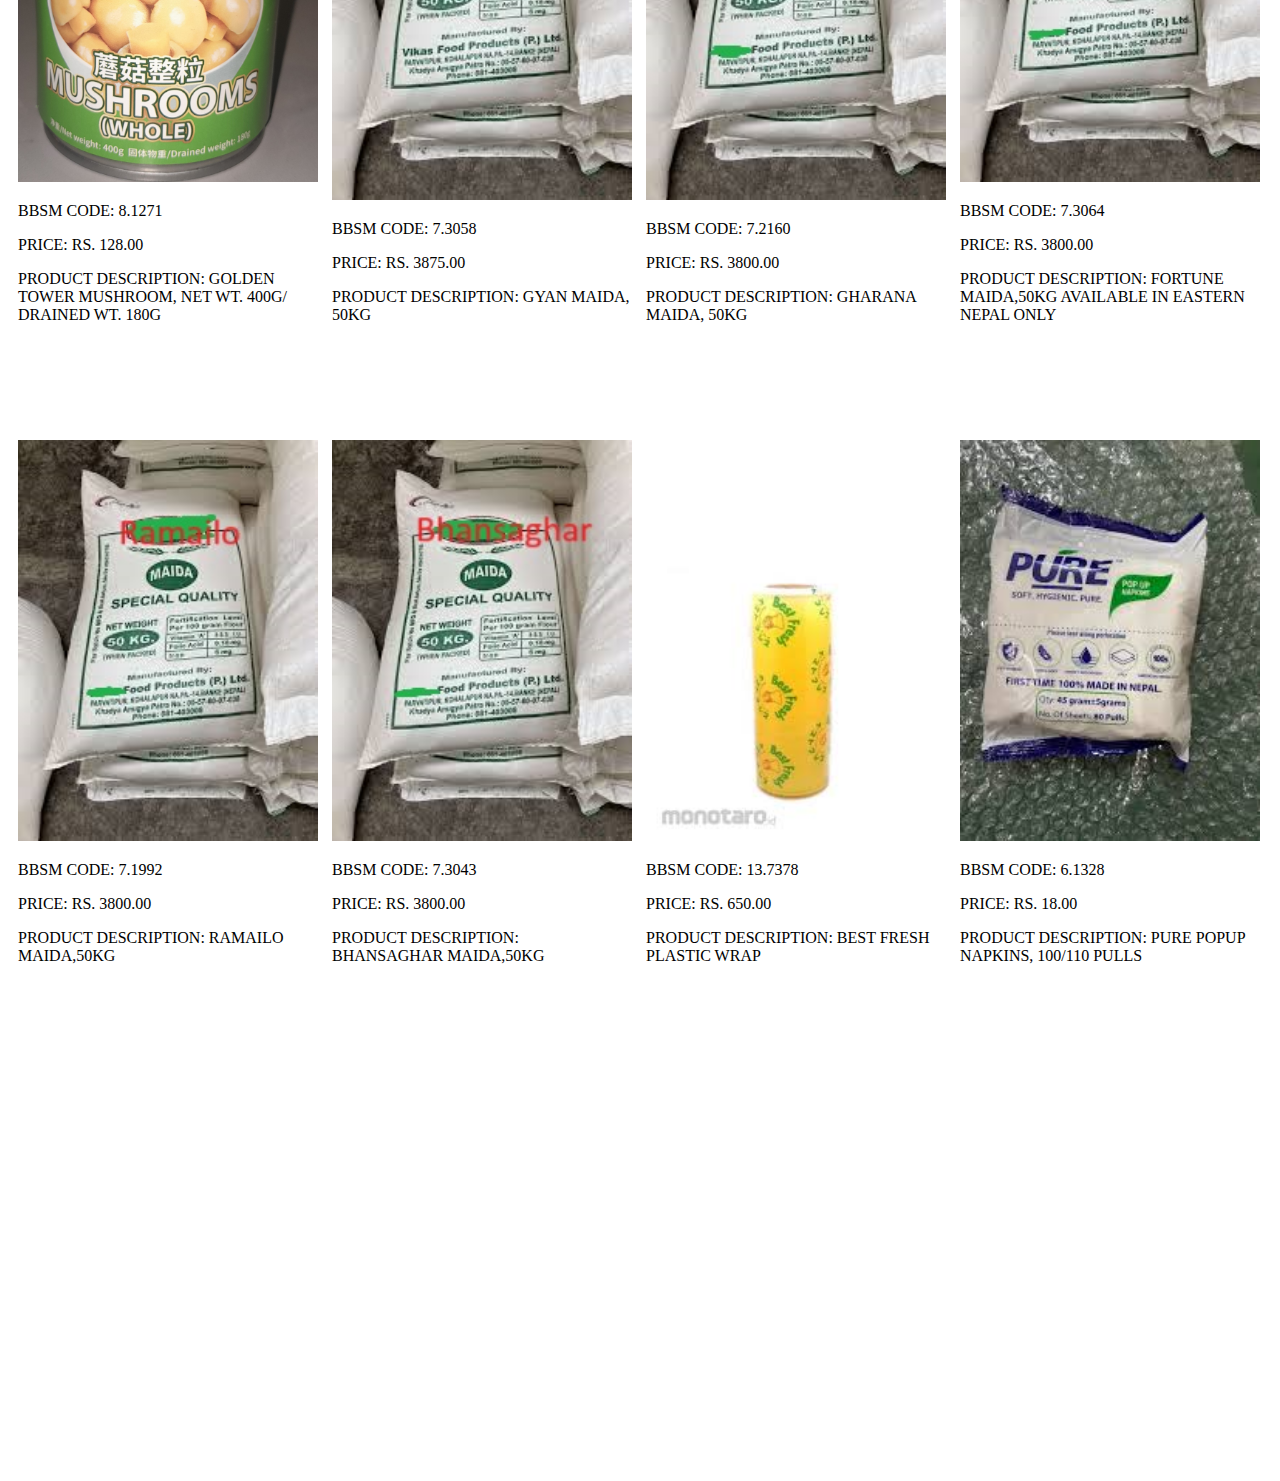
==== commit ae060f9b: "Add files via upload" ====
--- a/index.html
+++ b/index.html
@@ -36,9 +36,9 @@
 					</div>
 					
 					
-					<p class = "lettersLogo">BBSM CODE: Coming soon</p>
+					<p class = "lettersLogo">BBSM CODE: 16.1692</p>
 					<p class = "lettersLogo">PRICE: RS. 245.00</p>
-					<p class = "lettersLogo">PRODUCT DESCRIPTION: SWISS GARDEN BLACK OLIVES, NET WT. 340G/DRAINED WT.200G</p>
+					<p class = "lettersLogo">PRODUCT DESCRIPTION: SWISS GARDEN BLACK WHOLE OLIVES, NET WT. 340G/DRAINED WT.200G</p>
 
 				</div>	
 			
@@ -50,7 +50,7 @@
 				
 				
 				<p class = "lettersLogo">BBSM CODE: 16.1646</p>
-				<p class = "lettersLogo">PRICE: RS. 1176.00</p>
+				<p class = "lettersLogo">PRICE: RS. 1170.00</p>
 				<p class = "lettersLogo">PRODUCT DESCRIPTION: PALERMO POMACE OLIVE OIL, 1L</p>
 
 			</div>	
@@ -65,8 +65,8 @@
 				
 				
 				<p class = "lettersLogo">BBSM CODE: 16.1642</p>
-				<p class = "lettersLogo">PRICE: RS. 1100.00</p>
-				<p class = "lettersLogo">PRODUCT DESCRIPTION: ORSINI POMACE OLIVE OIL</p>
+				<p class = "lettersLogo">PRICE: RS. 1110.00</p>
+				<p class = "lettersLogo">PRODUCT DESCRIPTION: ORSINI POMACE OLIVE OIL, 1L</p>
 
 			</div>
 
@@ -140,7 +140,7 @@
 				
 				
 				<p class = "lettersLogo">BBSM CODE: 14.15296</p>
-				<p class = "lettersLogo">PRICE: RS. 294.00</p>
+				<p class = "lettersLogo">PRICE: RS. 295.00</p>
 				<p class = "lettersLogo">PRODUCT DESCRIPTION: VEEBA EGGLESS MAYONNAISE, 1KG</p>
 
 			</div>	
@@ -153,7 +153,7 @@
 				
 				
 				<p class = "lettersLogo">BBSM CODE: 14.14973</p>
-				<p class = "lettersLogo">PRICE: RS. 384.00</p>
+				<p class = "lettersLogo">PRICE: RS. 440.00</p>
 				<p class = "lettersLogo">PRODUCT DESCRIPTION: VEEBA CHEESE AND JALAPENO, 1KG</p>
 
 			</div>				
@@ -165,7 +165,7 @@
 				
 				
 				<p class = "lettersLogo">BBSM CODE: 14.14972</p>
-				<p class = "lettersLogo">PRICE: RS. 494.00</p>
+				<p class = "lettersLogo">PRICE: RS. 517.00</p>
 				<p class = "lettersLogo">PRODUCT DESCRIPTION: VEEBA CHIPOTLE SAUCE, 1KG</p>
 
 			</div>		
@@ -177,7 +177,7 @@
 				
 				
 				<p class = "lettersLogo">BBSM CODE: 14.14826</p>
-				<p class = "lettersLogo">PRICE: RS. 384.00</p>
+				<p class = "lettersLogo">PRICE: RS. 389.00</p>
 				<p class = "lettersLogo">PRODUCT DESCRIPTION: VEEBA BBQ SAUCE, 1KG</p>
 
 			</div>		
@@ -189,7 +189,7 @@
 				
 				
 				<p class = "lettersLogo">BBSM CODE: 14.14756</p>
-				<p class = "lettersLogo">PRICE: RS. 384.00</p>
+				<p class = "lettersLogo">PRICE: RS. 493.00</p>
 				<p class = "lettersLogo">PRODUCT DESCRIPTION: VEEBA PERI PERI SAUCE, 1KG</p>
 
 			</div>	
@@ -225,7 +225,7 @@
 				</div>
 				
 				
-				<p class = "lettersLogo">BBSM CODE: 14.14850</p>
+				<p class = "lettersLogo">BBSM CODE: 14.14840</p>
 				<p class = "lettersLogo">PRICE: RS. 1120.00</p>
 				<p class = "lettersLogo">PRODUCT DESCRIPTION: TASTECRAFT VANILLA FLAVOR, 1L</p>
 
@@ -310,7 +310,7 @@
 				
 				
 				<p class = "lettersLogo">BBSM CODE: 14.14441</p>
-				<p class = "lettersLogo">PRICE: RS. 840.00</p>
+				<p class = "lettersLogo">PRICE: RS. 690.00</p>
 				<p class = "lettersLogo">PRODUCT DESCRIPTION: BIG BELL OREGANO, 1 KG</p>
 
 			</div>	
@@ -357,11 +357,23 @@
 				</div>
 				
 				
-				<p class = "lettersLogo">BBSM CODE: </p>
-				<p class = "lettersLogo">PRICE: RS. </p>
+				<p class = "lettersLogo">BBSM CODE: 8.1263</p>
+				<p class = "lettersLogo">PRICE: RS. 243.00</p>
 				<p class = "lettersLogo">PRODUCT DESCRIPTION: DRUK TOMATO PUREE, 850G</p>
 
 			</div>	
+			
+			<div class = "logoDiv">
+				<div class = "imageLogo">
+					<img class = "logoPic" src ="images/weSweetCorn.jpg">
+				</div>
+				
+				
+				<p class = "lettersLogo">BBSM CODE: 8.1310</p>
+				<p class = "lettersLogo">PRICE: RS. 123.00</p>
+				<p class = "lettersLogo">PRODUCT DESCRIPTION: WE SWEET CORN, 400G/DRAINED WT. 200G</p>
+
+			</div>			
 			
 			<div class = "logoDiv">
 				<div class = "imageLogo">
